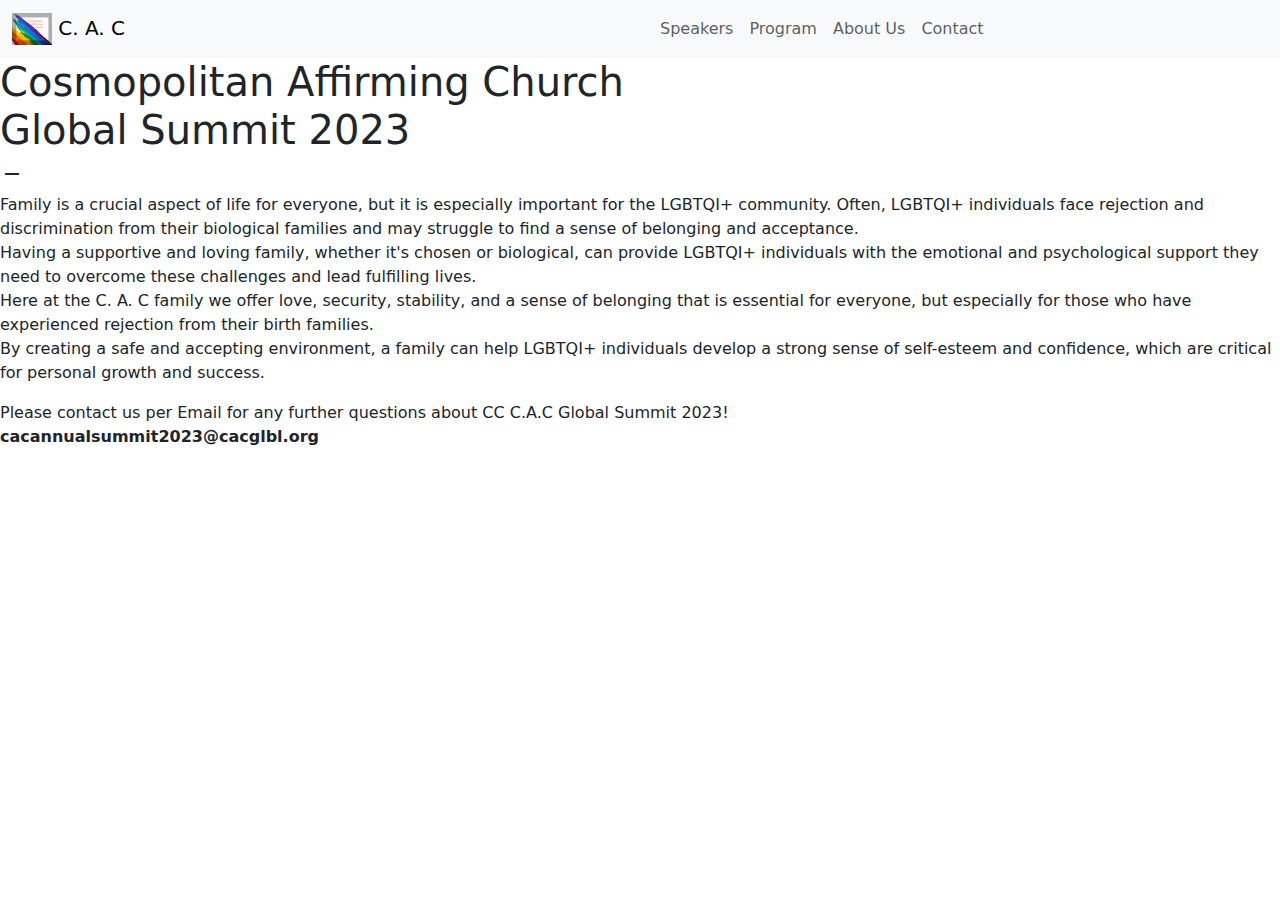
==== about.html @ e7b7e60d "Add content to about.html file" ====
<!DOCTYPE html>
<html lang="en">
<head>
  <meta charset="UTF-8">
  <meta http-equiv="X-UA-Compatible" content="IE=edge">
  <meta name="viewport" content="width=device-width, initial-scale=1.0">
  <link href="https://cdn.jsdelivr.net/npm/bootstrap@5.2.3/dist/css/bootstrap.min.css" rel="stylesheet"> <!-- Bootstrap-->
  <link href="https://fonts.googleapis.com/icon?family=Material+Icons" rel="stylesheet"> <!-- Icons-->
  <link rel="stylesheet" href="styles.css">
  <title>Malcom's Capstone </title>
</head>
<body>
  <!-- Homepage Section -->
  <section id="home">
    <header>
      <nav class="navbar navbar-expand-sm bg-light navbar-light">
        <div class="container-fluid">
          <a class="navbar-brand" href="#home">
            <img src="./elements/logo.png" alt="Logo image" style="width:40px;" class="d-inline-block align-top"> 
            C. A. C
          </a>
        </div>
        <div class="container-fluid">
          <ul class="navbar-nav">
            <li class="nav-item"><a href="#speakers" class="nav-link">Speakers</a></li>
            <li class="nav-item"><a href="#program" class="nav-link">Program</a></li>
            <li class="nav-item"><a href="#about" class="nav-link">About Us</a></li>
            <li class="nav-item"><a href="#contact" class="nav-link">Contact</a></li>
          </ul>
        </div>
      </nav>
    </header>
  </section>
  
<!-- About Section -->
<section id="about">
  <div class="about-text">
    <h1 class="about-text__title">Cosmopolitan Affirming Church <br> Global Summit 2023</h1>
    <i class="material-icons about-text__separator">remove</i>
    <p class="about-text__bio">
      Family is a crucial aspect of life for everyone, but it is especially important for the LGBTQI+ community. Often, LGBTQI+ individuals face rejection and discrimination from their biological families and may struggle to find a sense of belonging and acceptance.<br> Having a supportive and loving family, whether it's chosen or biological, can provide LGBTQI+ individuals with the emotional and psychological support they need to overcome these challenges and lead fulfilling lives.<br> Here at the C. A. C family we offer love, security, stability, and a sense of belonging that is essential for everyone, but especially for those who have experienced rejection from their birth families.<br> By creating a safe and accepting environment, a family can help LGBTQI+ individuals develop a strong sense of self-esteem and confidence, which are critical for personal growth and success.
    </p>
    <div class="about-text__footer">
      Please contact us per Email for any further questions about CC C.A.C Global Summit 2023! <br><strong>cacannualsummit2023@cacglbl.org</strong>
    </div>
  </div>
</section>

<!-- Scripts -->
<script src="index.js"></script>
<script src="https://cdn.jsdelivr.net/npm/bootstrap@5.2.3/dist/js/bootstrap.bundle.min.js"></script>
</body>
</html>
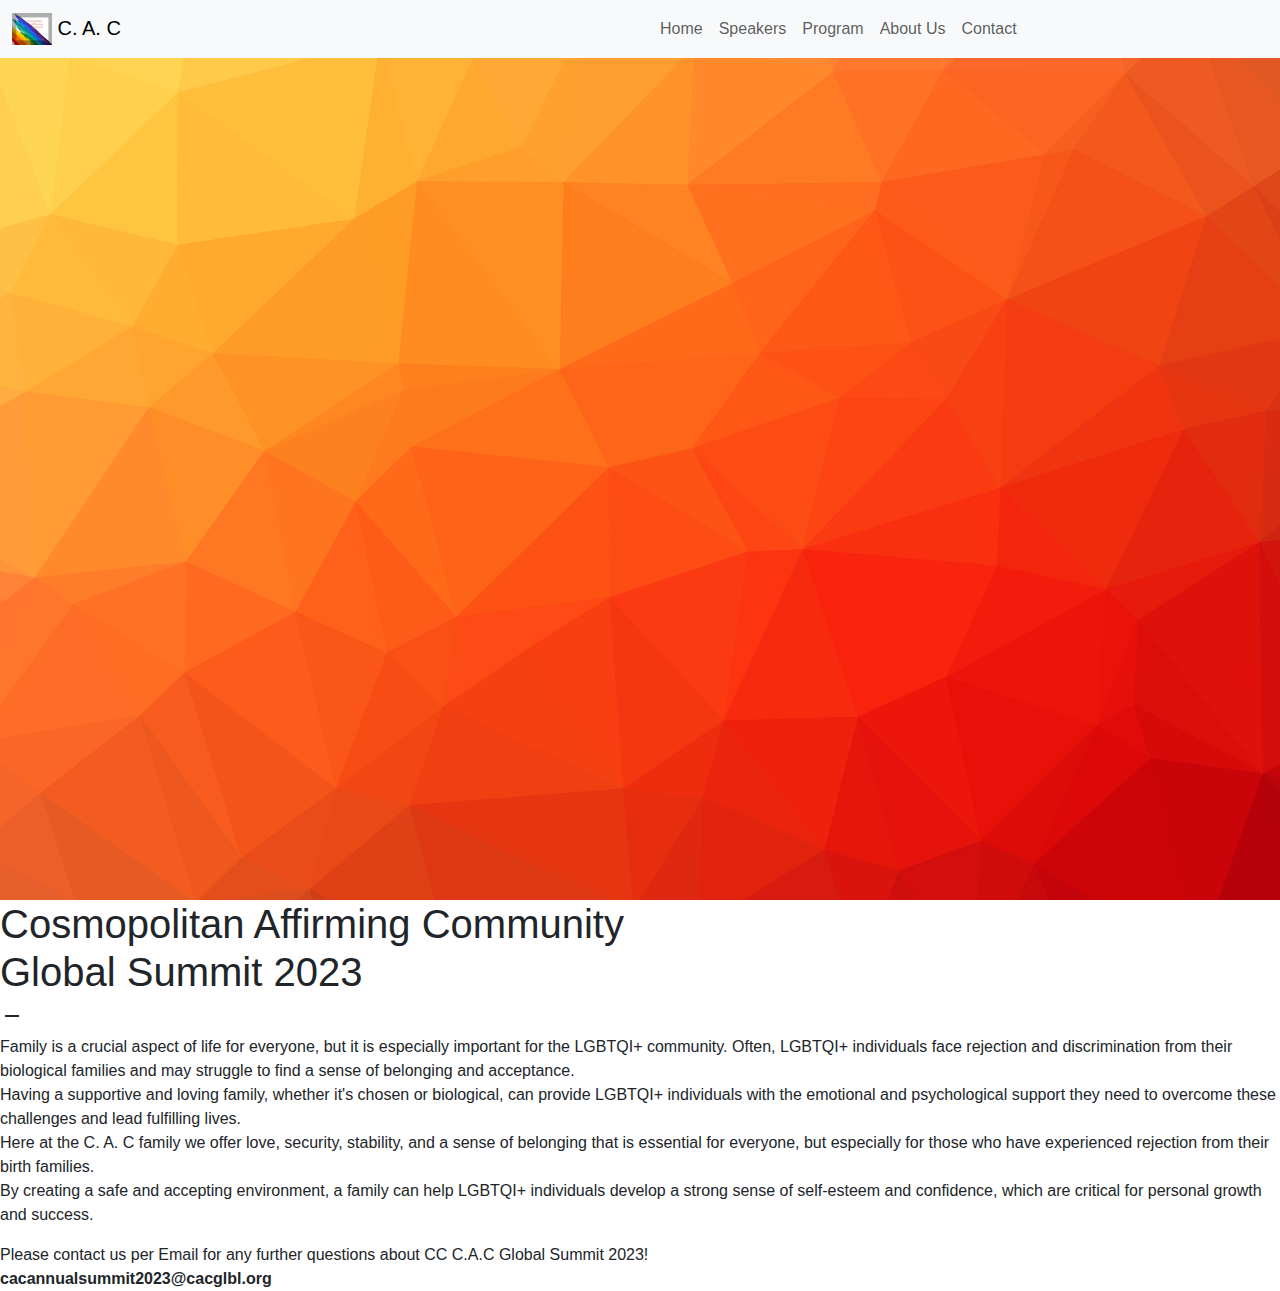
==== commit 4942d971: "Add elements for file" ====
--- a/about.html
+++ b/about.html
@@ -15,27 +15,28 @@
     <header>
       <nav class="navbar navbar-expand-sm bg-light navbar-light">
         <div class="container-fluid">
-          <a class="navbar-brand" href="#home">
+          <a class="navbar-brand" href="index.html">
             <img src="./elements/logo.png" alt="Logo image" style="width:40px;" class="d-inline-block align-top"> 
             C. A. C
           </a>
         </div>
         <div class="container-fluid">
-          <ul class="navbar-nav">
+          <ul class="navbar-nav hide">
+            <li class="nav-item"><a href="index.html" class="nav-link">Home</a></li>
             <li class="nav-item"><a href="#speakers" class="nav-link">Speakers</a></li>
             <li class="nav-item"><a href="#program" class="nav-link">Program</a></li>
-            <li class="nav-item"><a href="#about" class="nav-link">About Us</a></li>
+            <li class="nav-item"><a href="about.html" class="nav-link">About Us</a></li>
             <li class="nav-item"><a href="#contact" class="nav-link">Contact</a></li>
           </ul>
         </div>
       </nav>
     </header>
   </section>
-  
+
 <!-- About Section -->
 <section id="about">
   <div class="about-text">
-    <h1 class="about-text__title">Cosmopolitan Affirming Church <br> Global Summit 2023</h1>
+    <h1 class="about-text__title">Cosmopolitan Affirming Community <br> Global Summit 2023</h1>
     <i class="material-icons about-text__separator">remove</i>
     <p class="about-text__bio">
       Family is a crucial aspect of life for everyone, but it is especially important for the LGBTQI+ community. Often, LGBTQI+ individuals face rejection and discrimination from their biological families and may struggle to find a sense of belonging and acceptance.<br> Having a supportive and loving family, whether it's chosen or biological, can provide LGBTQI+ individuals with the emotional and psychological support they need to overcome these challenges and lead fulfilling lives.<br> Here at the C. A. C family we offer love, security, stability, and a sense of belonging that is essential for everyone, but especially for those who have experienced rejection from their birth families.<br> By creating a safe and accepting environment, a family can help LGBTQI+ individuals develop a strong sense of self-esteem and confidence, which are critical for personal growth and success.
--- a/styles.css
+++ b/styles.css
@@ -0,0 +1,99 @@
+:root {
+  --black: #272a31;
+  --orange: #ec5242;
+  --grey: #d3d3d3;
+  --mainFont: 'Lato', sans-serif;
+}
+
+html,
+body {
+  box-sizing: border-box;
+  font-family: var(--mainFont);
+  padding: 0;
+  margin: 0;
+  position: relative;
+}
+
+.topPageDiv {
+  display: none;
+}
+
+.topPage__img {
+  padding: 7px;
+}
+
+.topPage__text {
+  padding: 1px 5px;
+}
+
+.navbar {
+  display: none;
+}
+
+.hamburger {
+  padding: 10px;
+}
+
+.line {
+  width: 25px;
+  height: 5px;
+  background: var(--black);
+  border-radius: 7px;
+  margin: 5px;
+}
+
+.container-fluid {
+  /* width: 20%; */
+}
+
+header {
+  background-image: url(./elements/bckgrnd1.png);
+  background-position: center center;
+  background-repeat: no-repeat;
+  background-attachment: fixed;
+  background-size: cover;
+  height: 100vh;
+}
+
+.main-text {
+  width: 70%;
+  padding: 90px 3px;
+}
+
+.main-text__title {
+  background-image: url(./elements/bckgrnd2.jpeg);
+  background-repeat: repeat;
+  -webkit-background-clip: text;
+  -webkit-text-fill-color: transparent;
+  font-size: 46px;
+  text-transform: uppercase;
+  font-weight: 700;
+  -webkit-font-smoothing: antialiased;
+}
+
+.main-text__dates,
+.main-text__location {
+  color: var(--black);
+}
+
+.main-text__location {
+  font-weight: 300;
+  font-size: 30px;
+}
+
+@media (min-width: 768px) {
+  .topPageDiv {
+    display: flex;
+    background-color: var(--black);
+    color: var(--grey);
+  }
+
+  .hamburger {
+    display: none;
+  }
+
+  .navbar {
+    display: flex;
+  }
+
+}
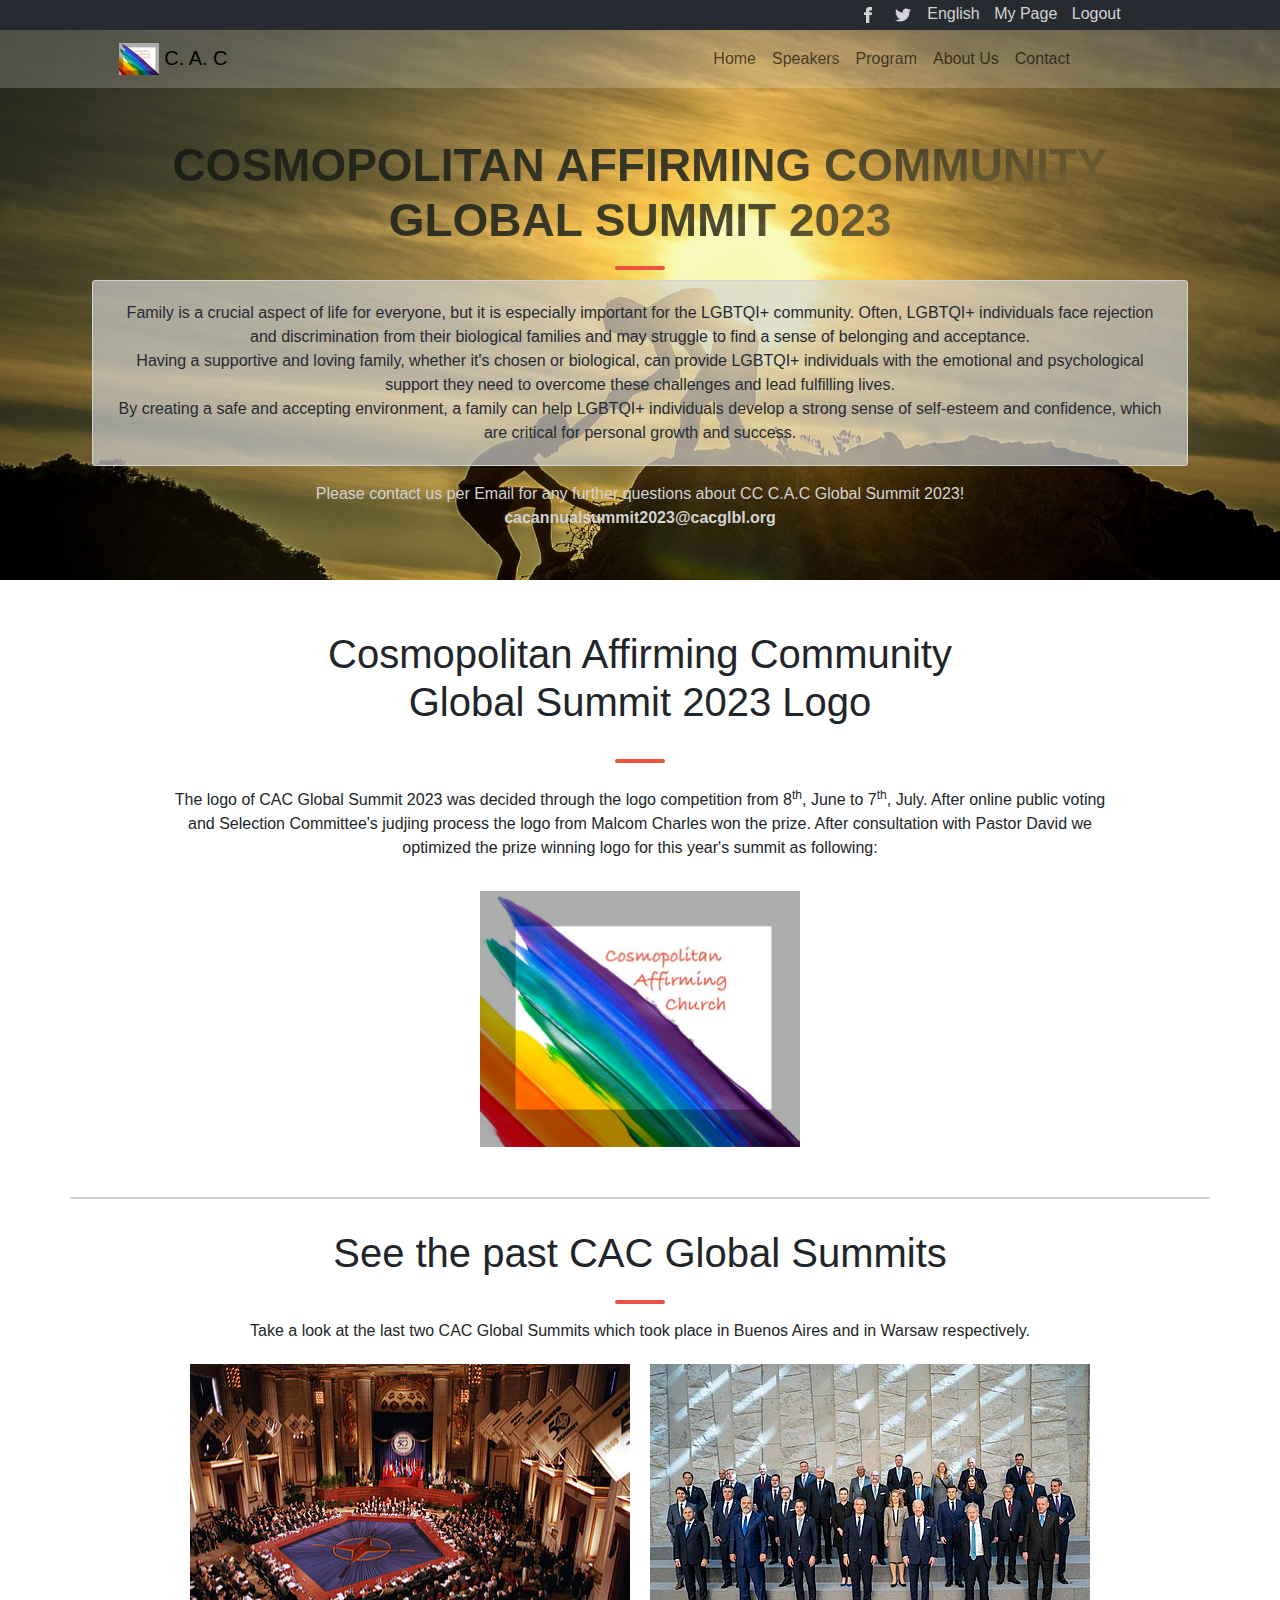
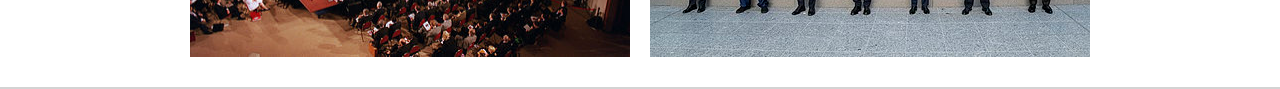
==== commit 492c16d3: "Add Html and css" ====
--- a/about.html
+++ b/about.html
@@ -10,18 +10,34 @@
   <title>Malcom's Capstone </title>
 </head>
 <body>
+  <section class="topPageDiv">
+    <div class="col-12 col-md-8"></div>
+    <div class="col-6 col-md-4">
+      <img src="./elements/facebook.png" class="topPage__img" alt="Facebook logo">
+      <img src="./elements/twitter.png" class="topPage__img" alt="Twitter logo">
+      <span class="topPage__text">English</span>
+      <span class="topPage__text">My Page</span>
+      <span class="topPage__text">Logout</span>
+    </div>
+  </section>
   <!-- Homepage Section -->
   <section id="home">
     <header>
+      <div class="hamburger">
+        <div class="line"></div>
+        <div class="line"></div>
+        <div class="line"></div>
+      </div>
       <nav class="navbar navbar-expand-sm bg-light navbar-light">
+        <div class="col-12 col-md-1"></div>
         <div class="container-fluid">
           <a class="navbar-brand" href="index.html">
-            <img src="./elements/logo.png" alt="Logo image" style="width:40px;" class="d-inline-block align-top"> 
+            <img src="./elements/logo.png" alt="Logo image" class="d-inline-block align-top logo"> 
             C. A. C
           </a>
         </div>
-        <div class="container-fluid">
-          <ul class="navbar-nav hide">
+        <div class="container">
+          <ul class="navbar-nav">
             <li class="nav-item"><a href="index.html" class="nav-link">Home</a></li>
             <li class="nav-item"><a href="#speakers" class="nav-link">Speakers</a></li>
             <li class="nav-item"><a href="#program" class="nav-link">Program</a></li>
@@ -35,15 +51,54 @@
 
 <!-- About Section -->
 <section id="about">
-  <div class="about-text">
+  <div class="row justify-content-md-center">
+    <div class="col"></div>
+    <div class="col-11 about-text">
     <h1 class="about-text__title">Cosmopolitan Affirming Community <br> Global Summit 2023</h1>
-    <i class="material-icons about-text__separator">remove</i>
+    <div class="text-separator"></div>
     <p class="about-text__bio">
-      Family is a crucial aspect of life for everyone, but it is especially important for the LGBTQI+ community. Often, LGBTQI+ individuals face rejection and discrimination from their biological families and may struggle to find a sense of belonging and acceptance.<br> Having a supportive and loving family, whether it's chosen or biological, can provide LGBTQI+ individuals with the emotional and psychological support they need to overcome these challenges and lead fulfilling lives.<br> Here at the C. A. C family we offer love, security, stability, and a sense of belonging that is essential for everyone, but especially for those who have experienced rejection from their birth families.<br> By creating a safe and accepting environment, a family can help LGBTQI+ individuals develop a strong sense of self-esteem and confidence, which are critical for personal growth and success.
+      Family is a crucial aspect of life for everyone, but it is especially important for the LGBTQI+ community. Often, LGBTQI+ individuals face rejection and discrimination from their biological families and may struggle to find a sense of belonging and acceptance.<br> Having a supportive and loving family, whether it's chosen or biological, can provide LGBTQI+ individuals with the emotional and psychological support they need to overcome these challenges and lead fulfilling lives.<br> By creating a safe and accepting environment, a family can help LGBTQI+ individuals develop a strong sense of self-esteem and confidence, which are critical for personal growth and success.
     </p>
     <div class="about-text__footer">
       Please contact us per Email for any further questions about CC C.A.C Global Summit 2023! <br><strong>cacannualsummit2023@cacglbl.org</strong>
     </div>
+    </div>
+    <div class="col"></div>
+  </div>
+</section>
+<section class="logo-section container">
+  <div class="row justify-content-md-center">
+    <div class="col"></div>
+    <div class="col-11 about-logo">
+    <h1 class="about-logo__title">Cosmopolitan Affirming Community <br> Global Summit 2023 Logo</h1>
+    <div class="text-separator"></div>
+    <p class="about-logo__bio">
+      The logo of CAC Global Summit 2023 was decided through the logo competition from 8<sup>th</sup>, June to 7<sup>th</sup>, July.
+      After online public voting and Selection Committee's judjing process the logo from Malcom Charles won the prize.
+      After consultation with Pastor David we optimized the prize winning logo for this year's summit as following:
+    </p>
+    <div class="about-logo__images">
+      <img src="./elements/logo.png" alt="Logo image">
+    </div>
+    </div>
+    <div class="col"></div>
+  </div>
+</section>
+<section class="past-summits-section">
+  <div class="row justify-content-md-center">
+    <div class="col"></div>
+    <div class="col-11 summit-section">
+    <h1 class="summit-section__title">See the past CAC Global Summits</h1>
+    <div class="text-separator"></div>
+    <p class="summit-section__bio">
+      Take a look at the last two CAC Global Summits which took place in Buenos Aires and in Warsaw respectively.
+    </p>
+    <div class="summit-section__images">
+      <img src="./elements/pstsmt1.jpeg" class="summit-section__img" alt="2021 Summit">
+      <img src="./elements/pstsmt2.jpeg" class="summit-section__img" alt="2022 Summit">
+    </div>
+    </div>
+    <div class="col"></div>
   </div>
 </section>
 
--- a/styles.css
+++ b/styles.css
@@ -12,6 +12,7 @@
   padding: 0;
   margin: 0;
   position: relative;
+  z-index: 10;
 }
 
 .topPageDiv {
@@ -37,32 +38,41 @@
 .line {
   width: 25px;
   height: 5px;
-  background: var(--black);
+  background-color: var(--grey);
   border-radius: 7px;
   margin: 5px;
 }
 
-.container-fluid {
-  /* width: 20%; */
+.logo {
+  width: 40px;
 }
 
 header {
-  background-image: url(./elements/bckgrnd1.png);
+  background-image: url(./elements/bckgrnd7.jpeg);
+  background-color: rgba(40, 58, 160, 0.647);
   background-position: center center;
   background-repeat: no-repeat;
   background-attachment: fixed;
   background-size: cover;
-  height: 100vh;
+  height: 100%;
+}
+
+.nav a:hover {
+  color: var(--orange);
+}
+
+.nav a:active {
+  font-weight: bold;
+  color: var(--orange);
 }
 
 .main-text {
-  width: 70%;
-  padding: 90px 3px;
+  min-width: 300px;
+  padding: 15% 5% 15% 5%;
 }
 
 .main-text__title {
-  background-image: url(./elements/bckgrnd2.jpeg);
-  background-repeat: repeat;
+  background-image: url(./elements/bckgrndalpha.svg);
   -webkit-background-clip: text;
   -webkit-text-fill-color: transparent;
   font-size: 46px;
@@ -71,14 +81,122 @@
   -webkit-font-smoothing: antialiased;
 }
 
+.main-text__bio {
+  color: var(--grey);
+}
+
 .main-text__dates,
 .main-text__location {
-  color: var(--black);
+  color: var(--grey);
+  font-weight: bolder;
 }
 
 .main-text__location {
   font-weight: 300;
   font-size: 30px;
+}
+
+#about {
+  background-image: url(./elements/bckgrnd7.jpeg);
+  background-position: center center;
+  background-repeat: no-repeat;
+  background-attachment: fixed;
+  background-size: cover;
+  height: 100%;
+}
+
+.about-text {
+  display: flex;
+  flex-direction: column;
+  align-items: center;
+  text-align: center;
+  padding: 50px;
+}
+
+.about-text__title {
+  display: flex;
+  background-image: url(./elements/bckgrnd7.jpeg);
+  -webkit-background-clip: text;
+  -webkit-text-fill-color: transparent;
+  font-size: 46px;
+  text-transform: uppercase;
+  font-weight: 700;
+}
+
+.text-separator {
+  width: 50px;
+  height: 4px;
+  background: var(--orange);
+  border-radius: 7px;
+  margin: 10px;
+}
+
+.about-text__bio {
+  padding: 20px;
+  border: 1px solid var(--grey);
+  border-radius: 3px;
+  background: rgba(211, 211, 211, 0.666);
+  color: var(--black);
+}
+
+.about-text__footer {
+  color: var(--grey);
+}
+
+.logo-section {
+  border-bottom: 2px solid var(--grey);
+}
+
+.about-logo {
+  display: flex;
+  flex-direction: column;
+  align-items: center;
+  gap: 15px;
+  padding: 50px;
+  text-align: center;
+}
+
+.about-logo__title {
+
+}
+
+.about-logo__bio {
+
+}
+
+.about-logo__images {
+
+}
+
+.past-summits-section {
+  border-bottom: 2px solid var(--grey);
+}
+
+.summit-section {
+  display: flex;
+  flex-direction: column;
+  align-items: center;
+  gap: 5px;
+  padding: 30px;
+  text-align: center;
+}
+
+.summit-section__title {
+
+}
+
+.summit-section__bio {
+
+}
+
+.summit-section__images{
+  display: flex;
+  flex-wrap: wrap;
+  gap: 20px;
+}
+
+.summit-section__img {
+
 }
 
 @media (min-width: 768px) {
@@ -96,4 +214,8 @@
     display: flex;
   }
 
-}
+  .bg-light {
+    --bs-bg-opacity: 0.2;
+  }
+
+}
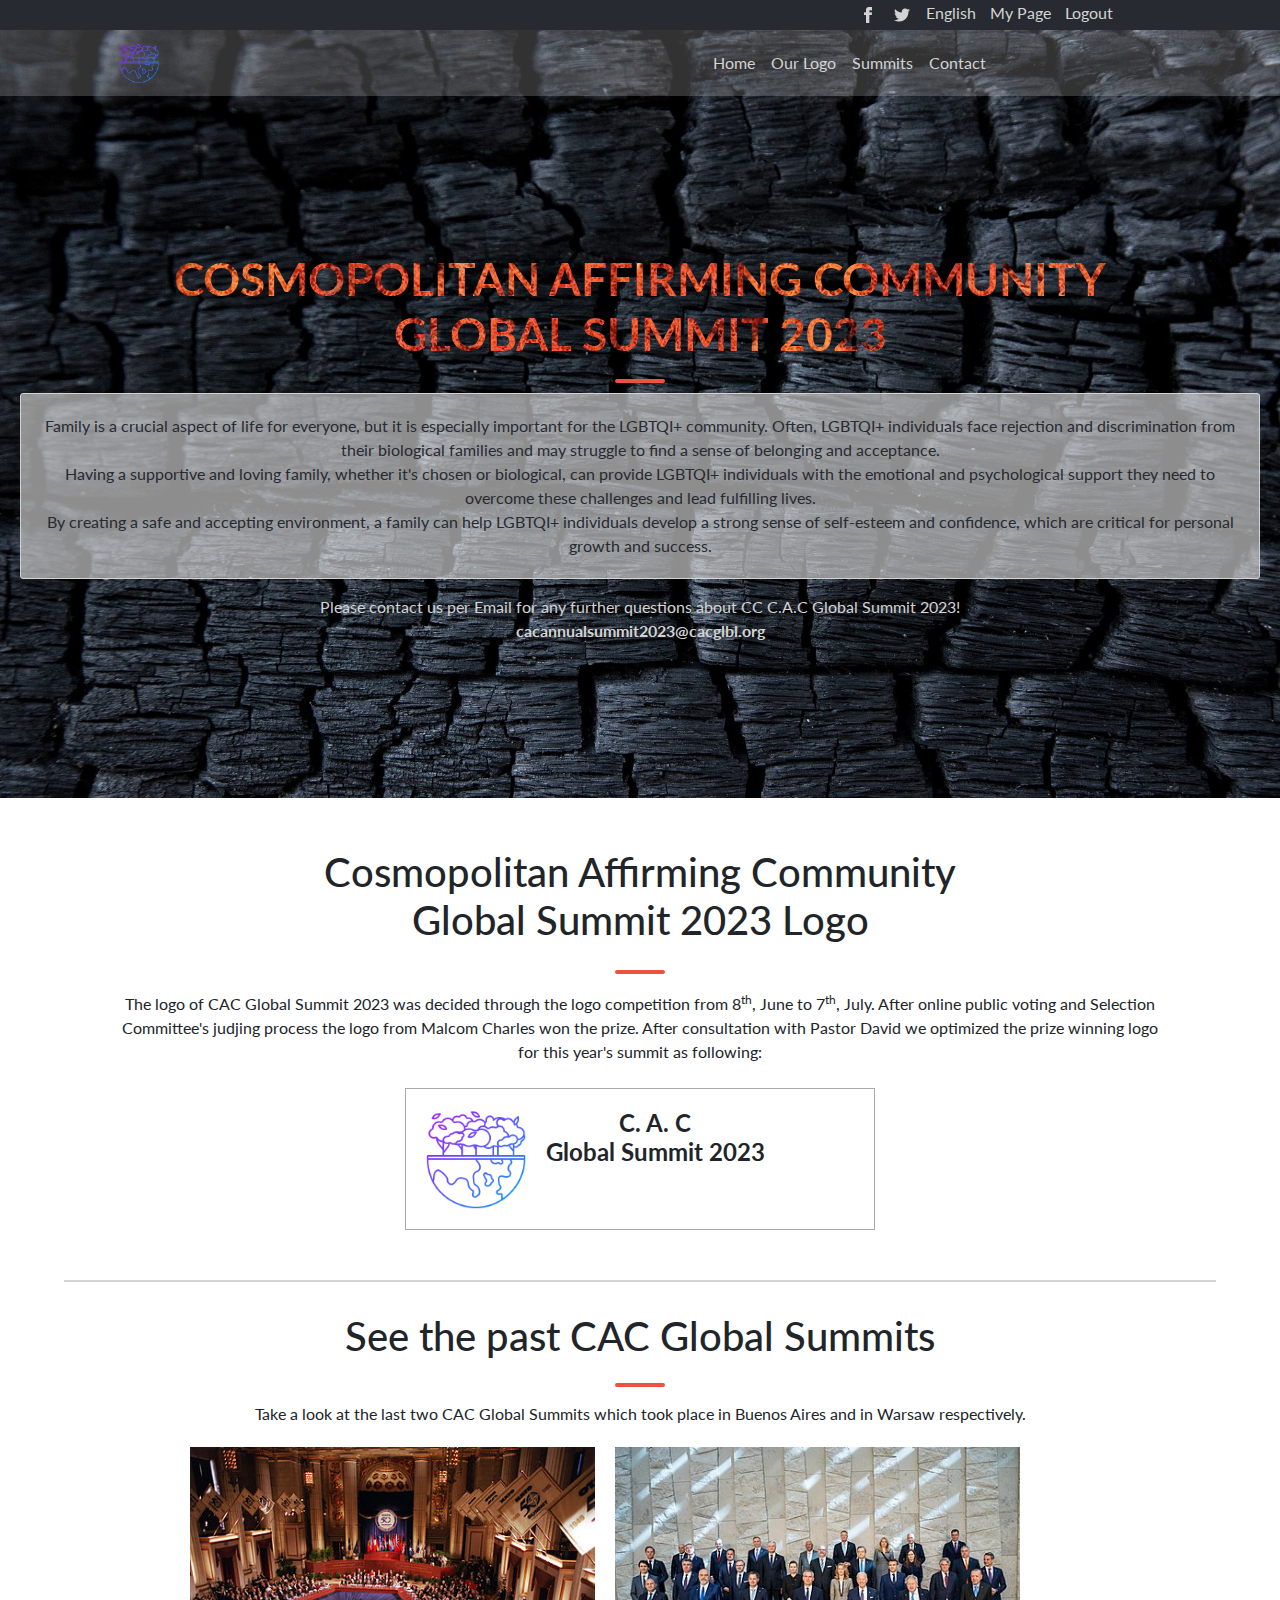
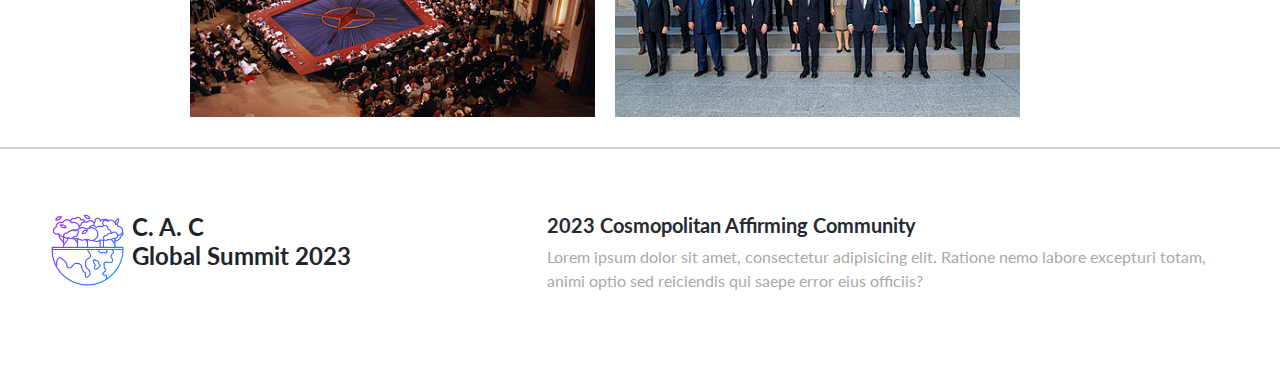
==== commit bf74b873: "Add about section" ====
--- a/about.html
+++ b/about.html
@@ -10,6 +10,22 @@
   <title>Malcom's Capstone </title>
 </head>
 <body>
+  <!-- Modal div -->
+  <div class="modalcpst display-none">
+    <div class="modal__exit-button container">
+        <i class="material-icons" id="exit-button">close</i>
+    </div>
+    <nav class="modal__navigation">
+        <ul class="container">
+            <li class="modal__navigation__li"><a href="index.html">Home</a></li>
+            <li class="modal__navigation__li"><a href="#logo">Logo</a></li>
+            <li class="modal__navigation__li"><a href="#summits">Summits</a></li>
+            <li class="modal__navigation__li"><a href="#abt-footer">Contact</a></li>
+        </ul>
+    </nav>
+  </div>
+
+  <!-- Topbar -->
   <section class="topPageDiv">
     <div class="col-12 col-md-8"></div>
     <div class="col-6 col-md-4">
@@ -20,10 +36,11 @@
       <span class="topPage__text">Logout</span>
     </div>
   </section>
-  <!-- Homepage Section -->
+
+<!-- Homepage Section -->
   <section id="home">
     <header>
-      <div class="hamburger">
+      <div class="hamburger" id="hamburger-menu">
         <div class="line"></div>
         <div class="line"></div>
         <div class="line"></div>
@@ -33,16 +50,14 @@
         <div class="container-fluid">
           <a class="navbar-brand" href="index.html">
             <img src="./elements/logo.png" alt="Logo image" class="d-inline-block align-top logo"> 
-            C. A. C
           </a>
         </div>
         <div class="container">
           <ul class="navbar-nav">
             <li class="nav-item"><a href="index.html" class="nav-link">Home</a></li>
-            <li class="nav-item"><a href="#speakers" class="nav-link">Speakers</a></li>
-            <li class="nav-item"><a href="#program" class="nav-link">Program</a></li>
-            <li class="nav-item"><a href="about.html" class="nav-link">About Us</a></li>
-            <li class="nav-item"><a href="#contact" class="nav-link">Contact</a></li>
+            <li class="nav-item"><a href="#logo" class="nav-link">Our Logo</a></li>
+            <li class="nav-item"><a href="#summits" class="nav-link">Summits</a></li>
+            <li class="nav-item"><a href="#abt-footer" class="nav-link">Contact</a></li>
           </ul>
         </div>
       </nav>
@@ -50,60 +65,87 @@
   </section>
 
 <!-- About Section -->
-<section id="about">
-  <div class="row justify-content-md-center">
-    <div class="col"></div>
-    <div class="col-11 about-text">
-    <h1 class="about-text__title">Cosmopolitan Affirming Community <br> Global Summit 2023</h1>
-    <div class="text-separator"></div>
-    <p class="about-text__bio">
-      Family is a crucial aspect of life for everyone, but it is especially important for the LGBTQI+ community. Often, LGBTQI+ individuals face rejection and discrimination from their biological families and may struggle to find a sense of belonging and acceptance.<br> Having a supportive and loving family, whether it's chosen or biological, can provide LGBTQI+ individuals with the emotional and psychological support they need to overcome these challenges and lead fulfilling lives.<br> By creating a safe and accepting environment, a family can help LGBTQI+ individuals develop a strong sense of self-esteem and confidence, which are critical for personal growth and success.
-    </p>
-    <div class="about-text__footer">
-      Please contact us per Email for any further questions about CC C.A.C Global Summit 2023! <br><strong>cacannualsummit2023@cacglbl.org</strong>
+  <section id="about">
+    <div class="justify-content-md-center">
+      <div class="about-text">
+      <h1 class="about-text__title">Cosmopolitan Affirming Community <br> Global Summit 2023</h1>
+      <div class="text-separator"></div>
+      <p class="about-text__bio">
+        Family is a crucial aspect of life for everyone, but it is especially important for the LGBTQI+ community. Often, LGBTQI+ individuals face rejection and discrimination from their biological families and may struggle to find a sense of belonging and acceptance.<br> Having a supportive and loving family, whether it's chosen or biological, can provide LGBTQI+ individuals with the emotional and psychological support they need to overcome these challenges and lead fulfilling lives.<br> By creating a safe and accepting environment, a family can help LGBTQI+ individuals develop a strong sense of self-esteem and confidence, which are critical for personal growth and success.
+      </p>
+      <div class="about-text__footer">
+        Please contact us per Email for any further questions about CC C.A.C Global Summit 2023! <br><strong>cacannualsummit2023@cacglbl.org</strong>
+      </div>
+      </div>
     </div>
+  </section>
+
+  <section id="logo" class="logo-section container">
+    <div class="row justify-content-md-center">
+      <div class="col"></div>
+      <div class="col-11 about-logo">
+      <h1 class="about-logo__title">Cosmopolitan Affirming Community <br> Global Summit 2023 Logo</h1>
+      <div class="text-separator"></div>
+      <p class="about-logo__bio">
+        The logo of CAC Global Summit 2023 was decided through the logo competition from 8<sup>th</sup>, June to 7<sup>th</sup>, July.
+        After online public voting and Selection Committee's judjing process the logo from Malcom Charles won the prize.
+        After consultation with Pastor David we optimized the prize winning logo for this year's summit as following:
+      </p>
+      <div class="about-logo__images">
+        <img src="./elements/logo.png" alt="Logo image">
+        <h4 footer-title> <strong>C. A. C<br>Global Summit 2023 </strong></h4>
+      </div>
+      </div>
+      <div class="col"></div>
     </div>
-    <div class="col"></div>
-  </div>
-</section>
-<section class="logo-section container">
-  <div class="row justify-content-md-center">
-    <div class="col"></div>
-    <div class="col-11 about-logo">
-    <h1 class="about-logo__title">Cosmopolitan Affirming Community <br> Global Summit 2023 Logo</h1>
-    <div class="text-separator"></div>
-    <p class="about-logo__bio">
-      The logo of CAC Global Summit 2023 was decided through the logo competition from 8<sup>th</sup>, June to 7<sup>th</sup>, July.
-      After online public voting and Selection Committee's judjing process the logo from Malcom Charles won the prize.
-      After consultation with Pastor David we optimized the prize winning logo for this year's summit as following:
-    </p>
-    <div class="about-logo__images">
-      <img src="./elements/logo.png" alt="Logo image">
+  </section>
+
+  <section id="summits" class="past-summits-section">
+    <div class="row justify-content-md-center">
+      <div class="col"></div>
+      <div class="col-11 summit-section">
+      <h1 class="summit-section__title">See the past CAC Global Summits</h1>
+      <div class="text-separator"></div>
+      <p class="summit-section__bio">
+        Take a look at the last two CAC Global Summits which took place in Buenos Aires and in Warsaw respectively.
+      </p>
+      <div class="summit-section__images">
+        <img src="./elements/pstsmt1.jpeg" class="summit-section__img" alt="2021 Summit">
+        <img src="./elements/pstsmt2.jpeg" class="summit-section__img" alt="2022 Summit">
+      </div>
+      </div>
+      <div class="col"></div>
     </div>
+  </section>
+
+<!-- Footer section -->
+  <section id="abt-footer">
+    <div class="abt-partners footer-partners">
+      <div class="footer-partners__intro">
+        <h2 class="footer-partners__title">Partners</h2>
+        <div class="text-separator"></div>
+      </div>
+      <div class="footer-partners__logo">
+        <img src="./elements/frtggle.png" alt="" class="partner-logos">
+        <img src="./elements/ftrarbnb.png" alt="" class="partner-logos">
+        <img src="./elements/ftrfrfx.png" alt="" class="partner-logos">
+        <img src="./elements/ftrgoogle.png" alt="" class="partner-logos">
+      </div>
     </div>
-    <div class="col"></div>
-  </div>
-</section>
-<section class="past-summits-section">
-  <div class="row justify-content-md-center">
-    <div class="col"></div>
-    <div class="col-11 summit-section">
-    <h1 class="summit-section__title">See the past CAC Global Summits</h1>
-    <div class="text-separator"></div>
-    <p class="summit-section__bio">
-      Take a look at the last two CAC Global Summits which took place in Buenos Aires and in Warsaw respectively.
-    </p>
-    <div class="summit-section__images">
-      <img src="./elements/pstsmt1.jpeg" class="summit-section__img" alt="2021 Summit">
-      <img src="./elements/pstsmt2.jpeg" class="summit-section__img" alt="2022 Summit">
+    <div class="footer-copyright">
+      <div class="footer-logo">
+        <img src="./elements/logo.png" alt="Logo image">
+        <h4 footer-title> <strong>C. A. C<br>Global Summit 2023 </strong></h4>
+      </div>
+      <div class="footer-detail">
+        <h5 class="footer-title">2023 Cosmopolitan Affirming Community</h5>
+        <p class="footer-detail__text">Lorem ipsum dolor sit amet, consectetur adipisicing elit. Ratione nemo labore excepturi totam, animi optio sed reiciendis qui saepe error eius officiis?</p>
+      </div>
     </div>
-    </div>
-    <div class="col"></div>
-  </div>
-</section>
+  </section>
 
 <!-- Scripts -->
-<script src="index.js"></script>
+<script src="./index.js" type="module"></script>
 <script src="https://cdn.jsdelivr.net/npm/bootstrap@5.2.3/dist/js/bootstrap.bundle.min.js"></script>
 </body>
 </html>--- a/styles.css
+++ b/styles.css
@@ -1,3 +1,5 @@
+@import url('https://fonts.googleapis.com/css2?family=Lato:wght@300;400;700&display=swap');
+
 :root {
   --black: #272a31;
   --orange: #ec5242;
@@ -15,6 +17,50 @@
   z-index: 10;
 }
 
+.display-none {
+  display: none;
+}
+
+.container {
+  max-width: 90%;
+  margin: 0 auto;
+}
+
+.modalcpst {
+  background-color: rgba(236, 82, 66, 0.9);
+  height: 100vh;
+  position: absolute;
+  z-index: 4;
+  width: 100%;
+}
+
+.modal__navigation ul {
+  list-style: none;
+  padding-left: 0;
+}
+
+.modal__navigation__li {
+  margin-bottom: 1.8rem;
+}
+
+.modal__navigation__li a {
+  color: var(--grey);
+  text-transform: capitalize;
+  font-size: 2.3rem;
+  text-decoration: none;
+}
+
+.modal__exit-button {
+  color: var(--grey);
+  display: flex;
+  justify-content: end;
+  padding: 25px 0;
+}
+
+.stop-scrolling {
+  overflow: hidden;
+}
+
 .topPageDiv {
   display: none;
 }
@@ -47,9 +93,15 @@
   width: 40px;
 }
 
+.nav-link {
+  color: var(--grey);
+}
+.navbar {
+  --bs-navbar-hover-color: #ec5342c8;
+}
+
 header {
-  background-image: url(./elements/bckgrnd7.jpeg);
-  background-color: rgba(40, 58, 160, 0.647);
+  background-image: url(./elements/bckgrnd8.jpeg);
   background-position: center center;
   background-repeat: no-repeat;
   background-attachment: fixed;
@@ -57,23 +109,14 @@
   height: 100%;
 }
 
-.nav a:hover {
-  color: var(--orange);
-}
-
-.nav a:active {
-  font-weight: bold;
-  color: var(--orange);
-}
-
 .main-text {
-  min-width: 300px;
-  padding: 15% 5% 15% 5%;
+  padding: 15% 2% 15% 1%;
 }
 
 .main-text__title {
   background-image: url(./elements/bckgrndalpha.svg);
   -webkit-background-clip: text;
+  background-clip: none;
   -webkit-text-fill-color: transparent;
   font-size: 46px;
   text-transform: uppercase;
@@ -97,12 +140,11 @@
 }
 
 #about {
-  background-image: url(./elements/bckgrnd7.jpeg);
+  background-image: url(./elements/bckgrnd8.jpeg);
   background-position: center center;
   background-repeat: no-repeat;
   background-attachment: fixed;
   background-size: cover;
-  height: 100%;
 }
 
 .about-text {
@@ -110,13 +152,14 @@
   flex-direction: column;
   align-items: center;
   text-align: center;
-  padding: 50px;
+  padding: 90px 10px;
 }
 
 .about-text__title {
   display: flex;
-  background-image: url(./elements/bckgrnd7.jpeg);
+  background-image: url(./elements/bckgrnd6.jpeg);
   -webkit-background-clip: text;
+  background-clip: none;
   -webkit-text-fill-color: transparent;
   font-size: 46px;
   text-transform: uppercase;
@@ -151,21 +194,22 @@
   display: flex;
   flex-direction: column;
   align-items: center;
-  gap: 15px;
-  padding: 50px;
+  gap: 8px;
+  padding: 50px 5px;
   text-align: center;
 }
 
-.about-logo__title {
-
-}
-
-.about-logo__bio {
-
-}
-
 .about-logo__images {
-
+  width: 95%;
+  display: flex;
+  padding: 20px;
+  flex-direction: row;
+  border: 1px solid darkgrey;
+}
+
+.about-logo__images img {
+  width: 100px;
+  height: 100px;
 }
 
 .past-summits-section {
@@ -181,22 +225,186 @@
   text-align: center;
 }
 
-.summit-section__title {
-
-}
-
-.summit-section__bio {
-
-}
-
 .summit-section__images{
   display: flex;
   flex-wrap: wrap;
   gap: 20px;
 }
 
-.summit-section__img {
-
+.summit-section img {
+  width: 97%;
+}
+
+#program {
+  background-image: url(./elements/prgrmssctn1.jpeg);
+  display: flex;
+  flex-direction: column;
+  align-items: center;
+  height: 100%;
+  padding: 5%;
+}
+
+.program-intro {
+  display: flex;
+  flex-direction: column;
+  align-items: center;
+  padding: 5%;
+  color: var(--grey);
+}
+
+.program-card__title {
+  color: var(--orange);
+}
+
+.program-container {
+  display: flex;
+  flex-direction: row;
+  flex-wrap: wrap;
+  gap: 10px;
+  padding: 5% 5%;
+}
+
+.program__card {
+  border: 1px solid var(--grey);
+  display: flex;
+  flex-direction: row;
+  align-items: center;
+  background-color: var(--black);
+  align-items: center;
+  color: var(--grey);
+  gap: 13px;
+  padding: 15px;
+  width: auto;
+}
+
+.card-image {
+  width: 50%;
+  height: 12vw;
+  object-fit: cover;
+}
+
+.program-card__title {
+  font-weight: bold;
+}
+
+.program-link {
+  display: none;
+}
+
+.program__button {
+  padding: 5%;
+  color: var(--grey);
+  background-color: var(--orange);
+  border: none;
+  margin-bottom: 10%;
+}
+
+.speaker-container {
+  padding: 3rem 0.1rem;
+  display: flex;
+  flex-direction: row;
+  justify-content: center;
+  align-items: center;
+  flex-wrap: wrap;
+  gap: 1rem;
+}
+
+.speaker-card {
+  max-width: 95%;
+  background-color: white;
+  padding: 0.5rem;
+  border-radius: 10px;
+  align-items: flex-start;
+  gap: 10px;
+  display: flex;
+  flex-direction: row;
+  border: 1px solid var(--grey);
+}
+
+.speaker-card img {
+  border-radius: 5px;
+}
+
+.speaker-card__text {
+  display: flex;
+  flex-direction: column;
+
+}
+
+.speaker-card__title {
+  color: var(--black);
+  font-size: 1em;
+  margin: 1rem 0;
+}
+
+.speaker-card__subtitle {
+  color: var(--orange);
+  font-size: 0.9em;
+  font-style: oblique;
+}
+
+#footer {
+  display: none;
+}
+
+.footer-partners {
+  display: flex;
+  flex-direction: column;
+  padding: 5%;
+  background-color: var(--black);
+}
+
+.footer-partners__intro {
+  display: flex;
+  flex-direction: column;
+  color: var(--grey);
+  align-items: center;
+}
+
+.footer-partners__logo {
+  display: flex;
+  justify-content: space-evenly;
+  padding: 18px 0px;
+}
+
+.partner-logos {
+  padding: 0% 3%;
+  width: 13%;
+}
+
+.footer-logo {
+  display: flex;
+  flex-wrap: wrap;
+  gap: 8px;
+}
+
+.footer-copyright {
+  display: flex;
+  padding: 5% 4%;
+  gap: 10px;
+}
+
+.footer-copyright img {
+  width: 30%;
+}
+
+.footer-title {
+  font-weight: bold;
+  color: var(--black);
+}
+
+.footer-detail__text {
+  color: darkgrey;
+}
+
+.speakers-bttn {
+  width: 80%;
+  margin-bottom: 20px;
+  margin-left: 35px;
+  padding: 9px;
+  background-color: #fff;
+  border-radius: 5px;
+  font-size: larger;
 }
 
 @media (min-width: 768px) {
@@ -218,4 +426,64 @@
     --bs-bg-opacity: 0.2;
   }
 
-}
+  .program-link {
+    display: block;
+    color: var(--grey);
+  }
+
+  .program__button {
+    display: none;
+  }
+
+  .program__card {
+    border: 1px solid var(--grey);
+    display: flex;
+    flex-direction: column;
+    background-color: var(--black);
+    color: var(--grey);
+    gap: 13px;
+    padding: 20px;
+  }
+
+  .program-container {
+    flex-wrap: nowrap;
+  }
+
+  .speaker-card {
+    max-width: 45%;
+  }
+
+  #footer {
+    display: contents;
+  }
+
+  .abt-partners {
+    display: none;
+  }
+
+  .footer-logo {
+    height: fit-content;
+  }
+
+  .footer-copyright img {
+    width: 15%;
+  }
+
+  .summit-section img {
+    width: 45%;
+  }
+
+  .speakers-bttn {
+    display: none;
+  }
+
+  #about {
+    padding: 65px 10px;
+  }
+
+  .about-logo__images {
+    width: 45%;
+    gap: 20px;
+  }
+
+}
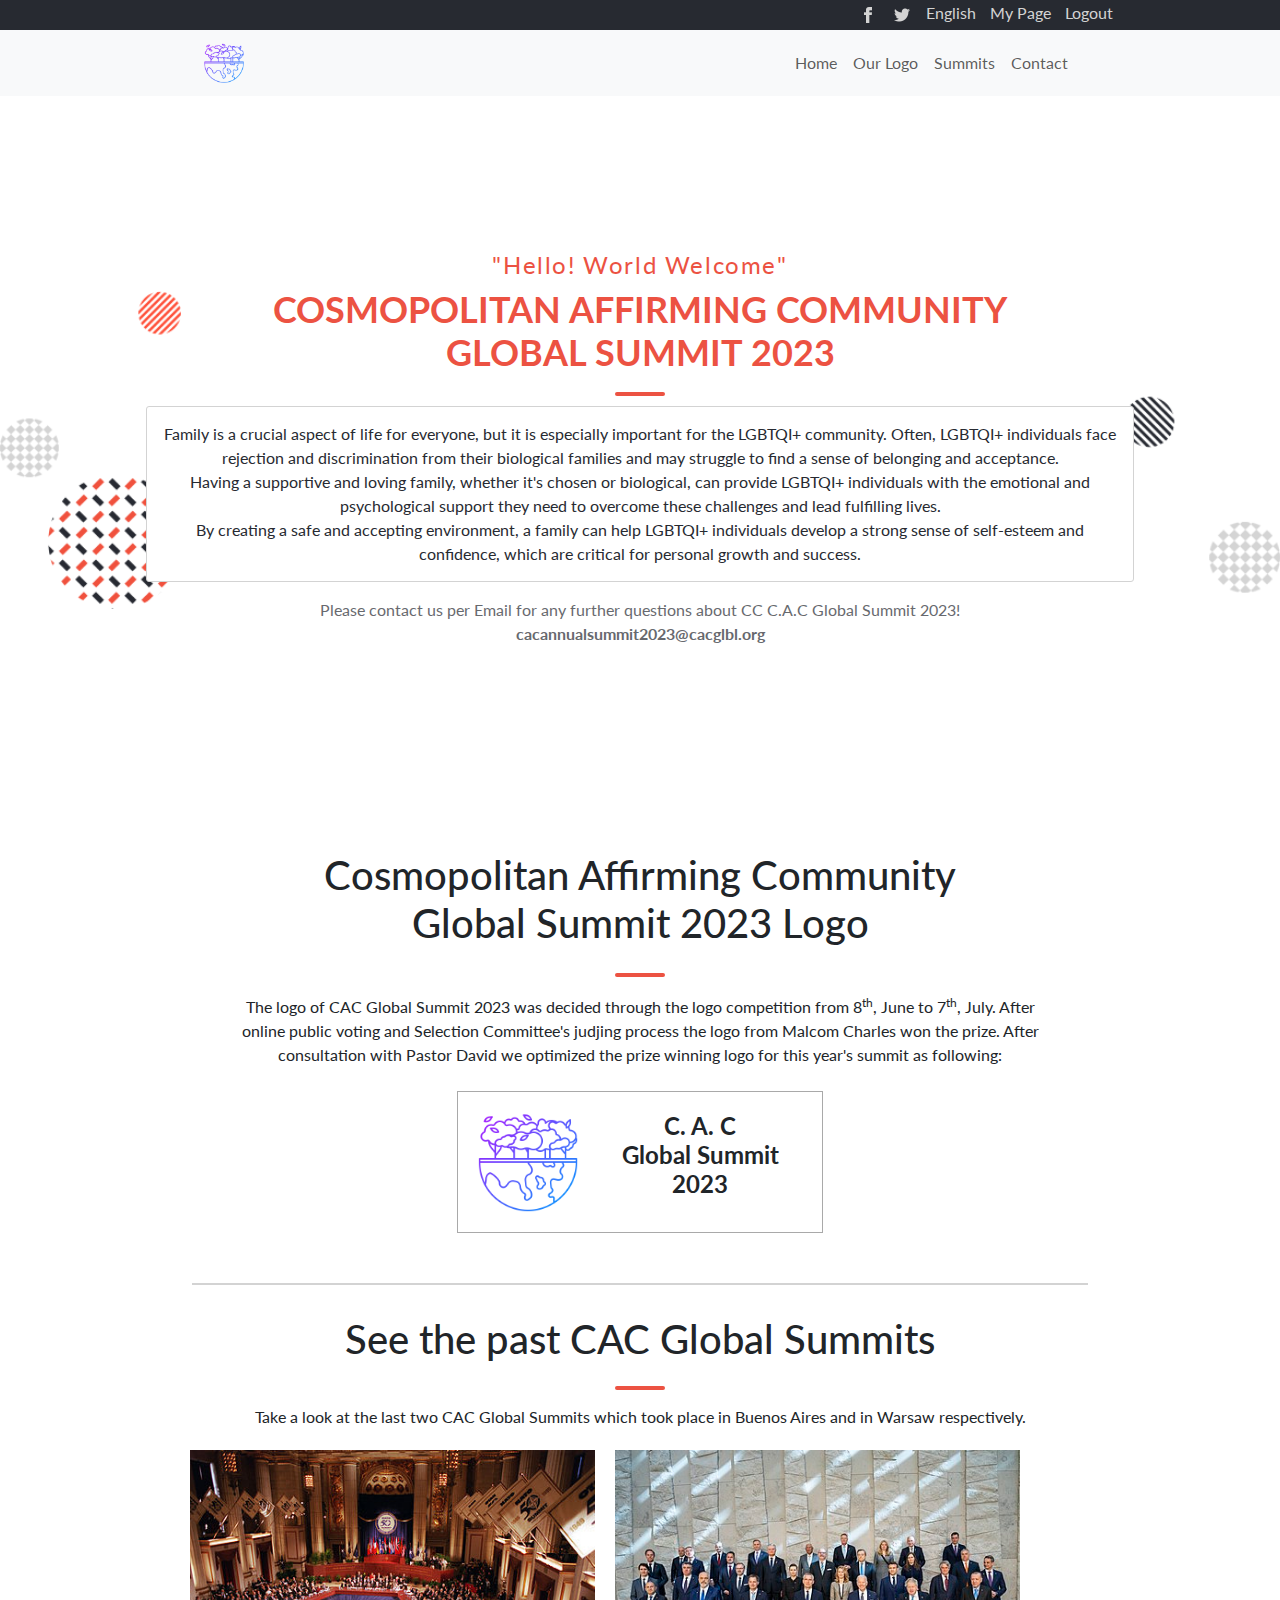
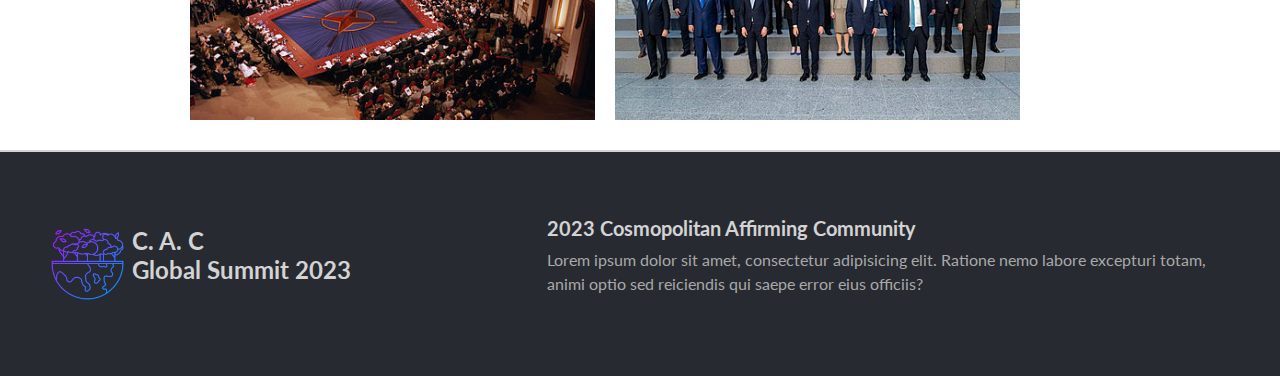
==== commit 948beab8: "Code review Changes" ====
--- a/about.html
+++ b/about.html
@@ -46,13 +46,10 @@
         <div class="line"></div>
       </div>
       <nav class="navbar navbar-expand-sm bg-light navbar-light">
-        <div class="col-12 col-md-1"></div>
-        <div class="container-fluid">
+        <div class="container">
           <a class="navbar-brand" href="index.html">
             <img src="./elements/logo.png" alt="Logo image" class="d-inline-block align-top logo"> 
           </a>
-        </div>
-        <div class="container">
           <ul class="navbar-nav">
             <li class="nav-item"><a href="index.html" class="nav-link">Home</a></li>
             <li class="nav-item"><a href="#logo" class="nav-link">Our Logo</a></li>
@@ -66,16 +63,18 @@
 
 <!-- About Section -->
   <section id="about">
-    <div class="justify-content-md-center">
+    <div class="about-container">
       <div class="about-text">
-      <h1 class="about-text__title">Cosmopolitan Affirming Community <br> Global Summit 2023</h1>
-      <div class="text-separator"></div>
-      <p class="about-text__bio">
+        <h6 class="hello-txt">"Hello! world welcome"</h6>
+        <h1 class="about-text__title">
+          Cosmopolitan Affirming Community <br> Global Summit 2023</h1>
+        <div class="text-separator"></div>
+        <p class="about-text__bio">
         Family is a crucial aspect of life for everyone, but it is especially important for the LGBTQI+ community. Often, LGBTQI+ individuals face rejection and discrimination from their biological families and may struggle to find a sense of belonging and acceptance.<br> Having a supportive and loving family, whether it's chosen or biological, can provide LGBTQI+ individuals with the emotional and psychological support they need to overcome these challenges and lead fulfilling lives.<br> By creating a safe and accepting environment, a family can help LGBTQI+ individuals develop a strong sense of self-esteem and confidence, which are critical for personal growth and success.
-      </p>
-      <div class="about-text__footer">
+        </p>
+        <div class="about-text__footer">
         Please contact us per Email for any further questions about CC C.A.C Global Summit 2023! <br><strong>cacannualsummit2023@cacglbl.org</strong>
-      </div>
+        </div>
       </div>
     </div>
   </section>
--- a/styles.css
+++ b/styles.css
@@ -1,4 +1,4 @@
-@import url('https://fonts.googleapis.com/css2?family=Lato:wght@300;400;700&display=swap');
+@import url('https://fonts.googleapis.com/css2?family=Lato:wght@300;400;700;900&display=swap');
 
 :root {
   --black: #272a31;
@@ -22,8 +22,8 @@
 }
 
 .container {
-  max-width: 90%;
-  margin: 0 auto;
+  max-width: 70%;
+  /* margin: 0 auto; */
 }
 
 .modalcpst {
@@ -84,8 +84,9 @@
 .line {
   width: 25px;
   height: 5px;
-  background-color: var(--grey);
-  border-radius: 7px;
+  background-color: var(--black);
+  opacity: 0.8;
+  border-radius: 5px;
   margin: 5px;
 }
 
@@ -93,58 +94,69 @@
   width: 40px;
 }
 
-.nav-link {
-  color: var(--grey);
-}
-.navbar {
-  --bs-navbar-hover-color: #ec5342c8;
-}
-
-header {
-  background-image: url(./elements/bckgrnd8.jpeg);
-  background-position: center center;
+#home {
+  background-image: url(./elements/mainbckgrnd.png);
+  background-position: left;
   background-repeat: no-repeat;
   background-attachment: fixed;
-  background-size: cover;
-  height: 100%;
+  background-size: contain;
 }
 
 .main-text {
-  padding: 15% 2% 15% 1%;
+  padding: 10% 7%;
+}
+
+.hello-txt {
+  color: var(--orange);
+  font-size: x-large;
+  letter-spacing: 0.1rem;
+  text-transform: capitalize;
+  font-weight: 400;
 }
 
 .main-text__title {
-  background-image: url(./elements/bckgrndalpha.svg);
+  background-image: url(./elements/bckgrnd6.jpeg);
   -webkit-background-clip: text;
-  background-clip: none;
   -webkit-text-fill-color: transparent;
-  font-size: 46px;
+  font-size: 35px;
   text-transform: uppercase;
-  font-weight: 700;
+  font-weight: 900;
   -webkit-font-smoothing: antialiased;
 }
 
 .main-text__bio {
-  color: var(--grey);
+  color: var(--black);
+  background-color: rgba(250, 250, 250, 1);
+  padding: 20px;
+  border: 1px solid lightgrey;
+  border-radius: 10px;
 }
 
 .main-text__dates,
 .main-text__location {
-  color: var(--grey);
+  color: var(--black);
+  opacity: 0.8;
   font-weight: bolder;
 }
 
 .main-text__location {
   font-weight: 300;
-  font-size: 30px;
+  font-size: 22px;
 }
 
 #about {
-  background-image: url(./elements/bckgrnd8.jpeg);
-  background-position: center center;
+  background-image: url(./elements/mainbckgrnd.png);
+  background-position: left;
   background-repeat: no-repeat;
   background-attachment: fixed;
-  background-size: cover;
+  background-size: contain;
+}
+
+.about-container {
+  width: 80%;
+  display: flex;
+  flex-direction: column;
+  margin: 0 auto;
 }
 
 .about-text {
@@ -157,12 +169,9 @@
 
 .about-text__title {
   display: flex;
-  background-image: url(./elements/bckgrnd6.jpeg);
-  -webkit-background-clip: text;
-  background-clip: none;
-  -webkit-text-fill-color: transparent;
-  font-size: 46px;
+  font-size: 36px;
   text-transform: uppercase;
+  color: var(--orange);
   font-weight: 700;
 }
 
@@ -175,15 +184,16 @@
 }
 
 .about-text__bio {
-  padding: 20px;
+  padding: 15px;
   border: 1px solid var(--grey);
   border-radius: 3px;
-  background: rgba(211, 211, 211, 0.666);
+  background: #fff;
   color: var(--black);
 }
 
 .about-text__footer {
-  color: var(--grey);
+  color: var(--black);
+  opacity: 0.7;
 }
 
 .logo-section {
@@ -225,7 +235,7 @@
   text-align: center;
 }
 
-.summit-section__images{
+.summit-section__images {
   display: flex;
   flex-wrap: wrap;
   gap: 20px;
@@ -236,12 +246,12 @@
 }
 
 #program {
-  background-image: url(./elements/prgrmssctn1.jpeg);
-  display: flex;
-  flex-direction: column;
-  align-items: center;
-  height: 100%;
-  padding: 5%;
+  background-image: url(./elements/programsbckgrnd.jpeg);
+    background-size: contain;
+  display: flex;
+  flex-direction: column;
+  align-items: center;
+  padding: 5% 1%;
 }
 
 .program-intro {
@@ -254,6 +264,7 @@
 
 .program-card__title {
   color: var(--orange);
+  font-weight: bold;
 }
 
 .program-container {
@@ -267,24 +278,14 @@
 .program__card {
   border: 1px solid var(--grey);
   display: flex;
+  border-radius: 5px;
   flex-direction: row;
   align-items: center;
-  background-color: var(--black);
-  align-items: center;
+  background-color: rgba(50, 50, 50, 0.766);
   color: var(--grey);
   gap: 13px;
   padding: 15px;
   width: auto;
-}
-
-.card-image {
-  width: 50%;
-  height: 12vw;
-  object-fit: cover;
-}
-
-.program-card__title {
-  font-weight: bold;
 }
 
 .program-link {
@@ -328,7 +329,6 @@
 .speaker-card__text {
   display: flex;
   flex-direction: column;
-
 }
 
 .speaker-card__title {
@@ -364,7 +364,7 @@
 .footer-partners__logo {
   display: flex;
   justify-content: space-evenly;
-  padding: 18px 0px;
+  padding: 18px 1px;
 }
 
 .partner-logos {
@@ -380,6 +380,7 @@
 
 .footer-copyright {
   display: flex;
+  align-items: center;
   padding: 5% 4%;
   gap: 10px;
 }
@@ -420,10 +421,8 @@
 
   .navbar {
     display: flex;
-  }
-
-  .bg-light {
-    --bs-bg-opacity: 0.2;
+
+    --bs-navbar-hover-color: #ec5342c8;
   }
 
   .program-link {
@@ -439,7 +438,7 @@
     border: 1px solid var(--grey);
     display: flex;
     flex-direction: column;
-    background-color: var(--black);
+    background-color: rgba(39, 42, 49, 0.4rem);
     color: var(--grey);
     gap: 13px;
     padding: 20px;
@@ -461,10 +460,6 @@
     display: none;
   }
 
-  .footer-logo {
-    height: fit-content;
-  }
-
   .footer-copyright img {
     width: 15%;
   }
@@ -486,4 +481,25 @@
     gap: 20px;
   }
 
-}
+  .card-image {
+    width: 65%;
+    height: 8vw;
+  }
+
+  .footer-copyright {
+    background-color: var(--black);
+    color: var(--grey);
+  }
+
+  .footer-title {
+    color: var(--grey);
+  }
+
+  .main-text__title {
+    font-size: 50px;
+  }
+
+  .main-text__bio {
+    width: 55%;
+  }
+}
